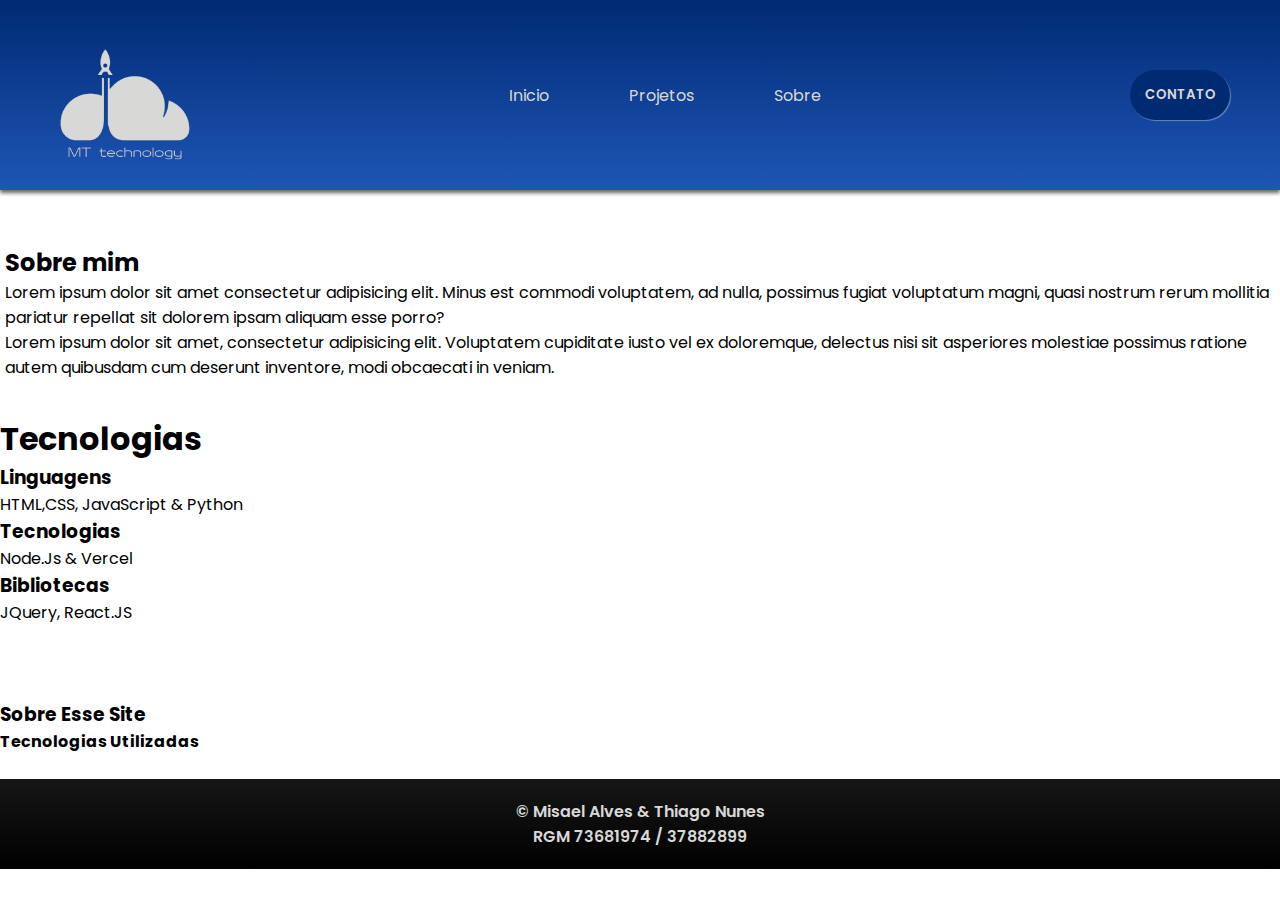
==== portfolio/index.html @ e2a2bcea "continuação" ====
<!DOCTYPE html>
<html lang="pt-br">
<head>
    <meta charset="UTF-8">
    <meta name="viewport" content="width=device-width, initial-scale=1.0">
    <link rel="stylesheet" href="assets/style/style.css">
    <title>Projeto</title>
</head>
<body>
    <header class="container">
        <img src="assets/imagens/logo.png" alt="#">

        <nav id="hd_itens">
            <a href="#">Inicio</a>
            <a href="#">Projetos</a>
            <a href="#">Sobre</a>
        </nav>
        <button id="hd_btn">
        CONTATO
        </button>
    </header>
    <main>

        <section id="sobre">
                <h2>Sobre mim</h2>
                <p>Lorem ipsum dolor sit amet consectetur adipisicing elit. Minus est commodi voluptatem, ad nulla, possimus fugiat voluptatum magni, quasi nostrum rerum mollitia pariatur repellat sit dolorem ipsam aliquam esse porro?</p>
                <p>Lorem ipsum dolor sit amet, consectetur adipisicing elit. Voluptatem cupiditate iusto vel ex doloremque, delectus nisi sit asperiores molestiae possimus ratione autem quibusdam cum deserunt inventore, modi obcaecati in veniam.</p>
        </section>

        <section id="tec">
            <h1>Tecnologias</h1>
            
            <div class="tecItem">
                <h3>Linguagens</h3>
                <p>
                    HTML,CSS, JavaScript & Python
                </p>
            </div>

            <div class="tecItem">
                <h3>Tecnologias</h3>
                <p>Node.Js & Vercel</p>
            </div>

            <div class="tecItem">
                <h3>Bibliotecas</h3>
                <p>JQuery, React.JS</p>
            </div>

        </section>

        <div id="projetos">
            
            <div id="proj_1">
                <img src="" alt="">
            </div>

            <div id="proj_2">
                <img src="" alt="">
            </div>

            <div id="proj_3">
                <img src="" alt="">
            </div>
            
        </div>

        <section id="sob_site">
            <article>
                <h3>Sobre Esse Site</h3>
                <h4>Tecnologias Utilizadas</h4>
                <img src="" alt="">
                <img src="" alt="">
                <img src="" alt="">
            </article>
        </section>
    </main>

    <footer class="container">
        <p>
            &copy; Misael Alves & Thiago Nunes    
        </p>
        <p>
            RGM 73681974 / 37882899
        </p>
    </footer>
</body>
</html>
---- portfolio/assets/style/style.css ----
@charset "UTF-8";

@import url('https://fonts.googleapis.com/css2?family=Poppins:ital,wght@0,100;0,200;0,300;0,400;0,500;0,600;0,700;0,800;0,900;1,100;1,200;1,300;1,400;1,500;1,600;1,700;1,800;1,900&display=swap');


:root{
   --fonte_corpo: "Poppins", sans-serif;

   --cor-000:#161616;
   --cor-001:#D8D9D7;
   --cor-002:#003694;
    --cor-003: #002A72;
    --cor-004:#0043B6;
    --cor-005: #1E56B6;
} /* O :root serve para criação de variáveis*/

/* Configurações Globais */
*{
    max-width: 100%;
    margin: 0;
    padding: 0;
    font-family: var(--fonte_corpo);   
}

/*Configurações de classes gerais*/
.container{
    padding: 20px 50px 20px 50px;
}

/*Configurações do Header*/
header{
    display: flex;
    flex-direction: row;
    justify-content: space-between;
    align-items: center;
    background-image: linear-gradient(to bottom, var(--cor-003), var(--cor-005));
    box-shadow: 0px 3px 4px #0000009c;
}

header > img{
    max-width: 150px;
    max-height: 150px;
}

#hd_itens{
    display: flex;
    justify-content: space-around;
    gap: 80px;
    max-width: 500px;
}

#hd_itens > a{
    text-align:center;
    text-decoration: none;
    color: var(--cor-001);
    position: relative;
}

#hd_itens > a::after{
    content: " ";
    width: 0%;
    height: 2px;
    background-color: var(--cor-001);
    position: absolute;
    bottom: 0;
    left: 0;
    transition: 0.5s ease-in-out;
}

#hd_itens > a:hover::after{
    width: 100%;
}

#hd_btn{
    width: 100px;
    height: 50px;
    box-shadow: 1px 1px 1px rgba(255, 255, 255, 0.356);
    border-radius: 25px;
    border: none;
    cursor: pointer;
    font-family: var(--fonte_corpo);
    font-weight: 600;
    background-color: var(--cor-003);
    color: var(--cor-001); 
}

#hd_btn:active{
    box-shadow: none;
}

#sobre{
    padding: 55px 5px 35px 5px;
}

footer{
    text-align: center;
    font-weight: 600;
    background-image: linear-gradient(to top,#000, 50%,var(--cor-000));
    color: var(--cor-001);
}
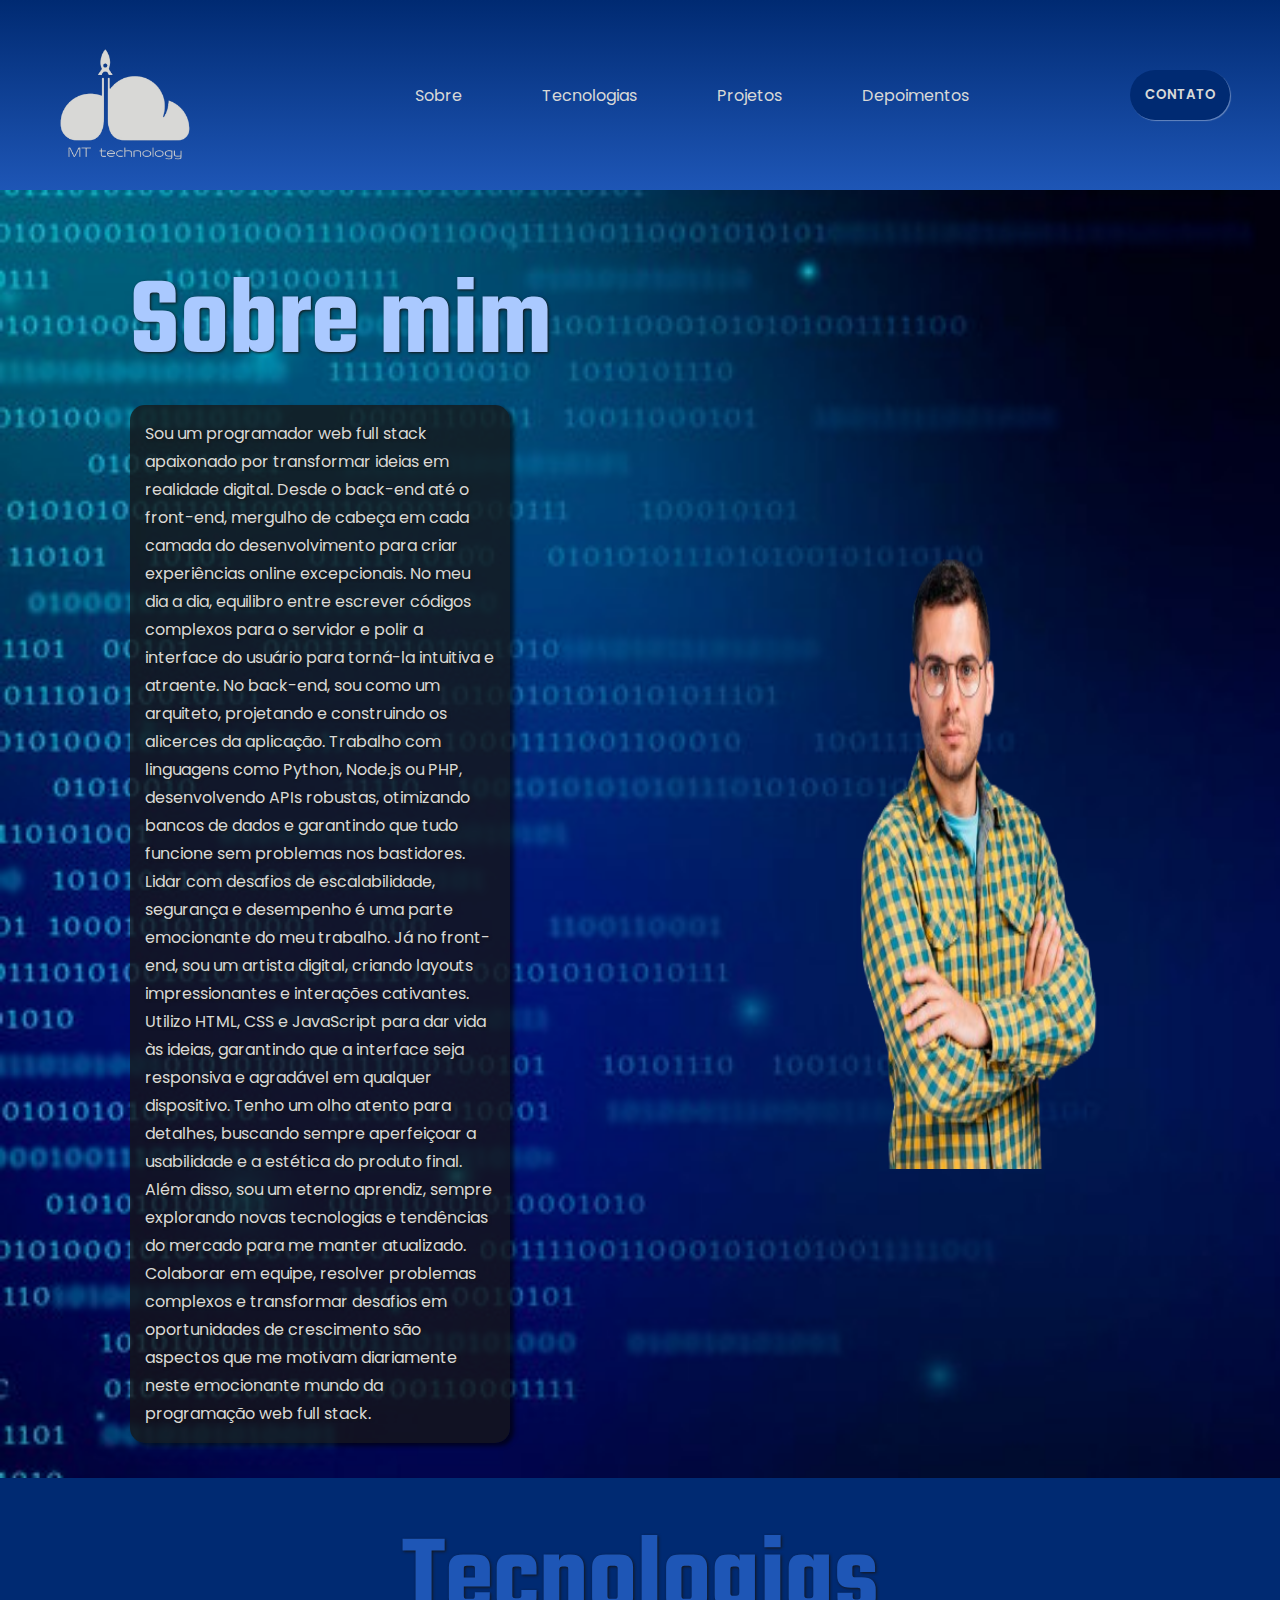
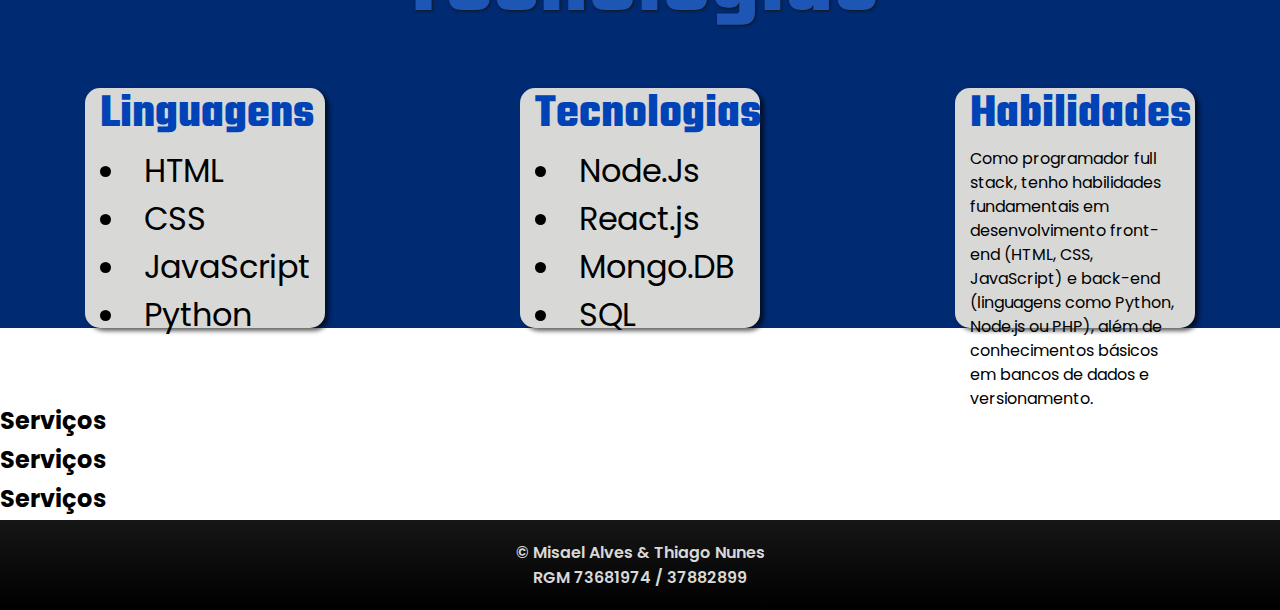
==== commit fe13796c: "maior progresso até aqui :smile:" ====
--- a/portfolio/index.html
+++ b/portfolio/index.html
@@ -11,40 +11,62 @@
         <img src="assets/imagens/logo.png" alt="#">
 
         <nav id="hd_itens">
-            <a href="#">Inicio</a>
+            <a href="#sobre">Sobre</a>
+            <a href="#tec">Tecnologias</a>
             <a href="#">Projetos</a>
-            <a href="#">Sobre</a>
+            <a href="#">Depoimentos</a>
         </nav>
-        <button id="hd_btn">
+        <button id="hd_btn" href="">
         CONTATO
         </button>
     </header>
     <main>
 
         <section id="sobre">
-                <h2>Sobre mim</h2>
-                <p>Lorem ipsum dolor sit amet consectetur adipisicing elit. Minus est commodi voluptatem, ad nulla, possimus fugiat voluptatum magni, quasi nostrum rerum mollitia pariatur repellat sit dolorem ipsam aliquam esse porro?</p>
-                <p>Lorem ipsum dolor sit amet, consectetur adipisicing elit. Voluptatem cupiditate iusto vel ex doloremque, delectus nisi sit asperiores molestiae possimus ratione autem quibusdam cum deserunt inventore, modi obcaecati in veniam.</p>
+                <div id="sobM">
+                    <h2>Sobre mim</h2>
+                    <p>
+                        Sou um programador web full stack apaixonado por transformar ideias em realidade digital. Desde o back-end até o front-end, mergulho de cabeça em cada camada do desenvolvimento para criar experiências online excepcionais. No meu dia a dia, equilibro entre escrever códigos complexos para o servidor e polir a interface do usuário para torná-la intuitiva e atraente.
+                        No back-end, sou como um arquiteto, projetando e construindo os alicerces da aplicação. Trabalho com linguagens como Python, Node.js ou PHP, desenvolvendo APIs robustas, otimizando bancos de dados e garantindo que tudo funcione sem problemas nos bastidores. Lidar com desafios de escalabilidade, segurança e desempenho é uma parte emocionante do meu trabalho.
+                        Já no front-end, sou um artista digital, criando layouts impressionantes e interações cativantes. Utilizo HTML, CSS e JavaScript para dar vida às ideias, garantindo que a interface seja responsiva e agradável em qualquer dispositivo. Tenho um olho atento para detalhes, buscando sempre aperfeiçoar a usabilidade e a estética do produto final.
+                        Além disso, sou um eterno aprendiz, sempre explorando novas tecnologias e tendências do mercado para me manter atualizado. Colaborar em equipe, resolver problemas complexos e transformar desafios em oportunidades de crescimento são aspectos que me motivam diariamente neste emocionante mundo da programação web full stack.
+                    </p>
+                </div>
+                <div id="eu">
+                    <img src="assets/imagens/prog.png" alt="">
+                </div>
         </section>
 
         <section id="tec">
             <h1>Tecnologias</h1>
             
-            <div class="tecItem">
-                <h3>Linguagens</h3>
-                <p>
-                    HTML,CSS, JavaScript & Python
-                </p>
-            </div>
+            <div id="tecItens">
+                <div class="tecItem ling">
+                    <h3>Linguagens</h3>
+                    <ul>
+                        <li>HTML</li>
+                        <li>CSS</li>
+                        <li>JavaScript</li>
+                        <li>Python</li>
+                    </ul>
+                </div>
 
-            <div class="tecItem">
-                <h3>Tecnologias</h3>
-                <p>Node.Js & Vercel</p>
-            </div>
+                <div class="tecItem tecn">
+                    <h3>Tecnologias</h3>
+                    <ul>
+                       <li>Node.Js</li>
+                       <li>React.js</li>
+                       <li>Mongo.DB</li>
+                       <li>SQL</li> 
+                    <ul/>
+                </div>
 
-            <div class="tecItem">
-                <h3>Bibliotecas</h3>
-                <p>JQuery, React.JS</p>
+                <div class="tecItem">
+                    <h3>Habilidades</h3>
+                    <p>
+                        Como programador full stack, tenho habilidades fundamentais em desenvolvimento front-end (HTML, CSS, JavaScript) e back-end (linguagens como Python, Node.js ou PHP), além de conhecimentos básicos em bancos de dados e versionamento.
+                    </p>
+                </div>
             </div>
 
         </section>
@@ -65,14 +87,35 @@
             
         </div>
 
-        <section id="sob_site">
-            <article>
-                <h3>Sobre Esse Site</h3>
-                <h4>Tecnologias Utilizadas</h4>
-                <img src="" alt="">
-                <img src="" alt="">
-                <img src="" alt="">
-            </article>
+        <section id="dep">
+            <div class="depoiment">
+                <h2>Serviços</h2>
+                <table>
+                    <th></th>
+                    <th></th>
+                    <th></th>
+                </table>
+            </div>
+            <div class="depoiment">
+                <h2>Serviços</h2>
+                <table>
+                    <th></th>
+                    <th></th>
+                    <th></th>
+                </table>
+            </div>
+            <div class="depoiment">
+                <h2>Serviços</h2>
+                <table>
+                    <th></th>
+                    <th></th>
+                    <th></th>
+                </table>
+            </div>
+        </section>
+
+        <section id="cont">
+            
         </section>
     </main>
 
--- a/portfolio/assets/style/style.css
+++ b/portfolio/assets/style/style.css
@@ -1,10 +1,12 @@
 @charset "UTF-8";
 
+/* Iportações de fontes */
 @import url('https://fonts.googleapis.com/css2?family=Poppins:ital,wght@0,100;0,200;0,300;0,400;0,500;0,600;0,700;0,800;0,900;1,100;1,200;1,300;1,400;1,500;1,600;1,700;1,800;1,900&display=swap');
-
+@import url('https://fonts.googleapis.com/css2?family=Teko:wght@300..700&display=swap');
 
 :root{
    --fonte_corpo: "Poppins", sans-serif;
+   --fonte-titulos: "Teko" , sans-serif; 
 
    --cor-000:#161616;
    --cor-001:#D8D9D7;
@@ -12,6 +14,7 @@
     --cor-003: #002A72;
     --cor-004:#0043B6;
     --cor-005: #1E56B6;
+    --cor-006: #AAC9FF;
 } /* O :root serve para criação de variáveis*/
 
 /* Configurações Globais */
@@ -34,12 +37,14 @@
     justify-content: space-between;
     align-items: center;
     background-image: linear-gradient(to bottom, var(--cor-003), var(--cor-005));
-    box-shadow: 0px 3px 4px #0000009c;
+    box-shadow: 2px 3px 4px #000000;
 }
 
 header > img{
     max-width: 150px;
     max-height: 150px;
+    min-width: 75px;
+    min-height: 75px;
 }
 
 #hd_itens{
@@ -87,11 +92,123 @@
 #hd_btn:active{
     box-shadow: none;
 }
-
+/* Configurações sOBRE MIM */
 #sobre{
+    display: flex;
+    flex-direction: row;
+    justify-content: space-around;
+    align-items: center;
     padding: 55px 5px 35px 5px;
-}
-
+    background:url(/portfolio/assets/imagens/fundo-sobre.jpg);
+    background-size: cover;
+    color: var(--cor-001);
+    text-shadow: 1px 1px 3px var(--cor-000);
+}
+
+#sobM h2{
+    font-family: var(--fonte-titulos);
+    color: var(--cor-006);
+    text-align: center;
+    font-size: 7rem;
+    font-weight: 600;
+}
+
+#sobM p{
+    width: 350px;
+    height: fit-content;
+    padding: 15px;
+    line-height: 1.75em;
+    background-color: #161616c7;
+    border-radius: 15px;
+    box-shadow: 4px 3px 4px #0000009c;
+}
+
+#eu{
+    display: flex;
+    width: 350px;
+    align-content: flex-end;
+}
+
+#eu img{
+    width: 650px;
+    height:650px;
+}
+/* Configurações TECNOLOGIAS */
+#tec{
+    display: flex;
+    flex-direction: column;
+    justify-content: flex-start;
+    background-color: var(--cor-003);
+    width: 100%;
+    height: 400px;
+    padding-top: 25px;
+    padding-bottom: 25px;
+}
+
+#tec h1{
+    font-family: var(--fonte-titulos);
+    font-size: 7em;
+    padding-bottom: 25px;
+    font-weight: 600;
+    text-align: center;
+    color: var(--cor-005);
+    text-shadow: 1px 1px 3px var(--cor-000);
+}
+
+#tecItens{
+    display: flex;
+    flex-direction: row;
+    gap: 25px;
+    justify-content: space-around;
+    align-items: center;
+    
+}
+
+.tecItem{
+    display: flex;
+    flex-direction: column;
+    width: 210px;
+    height: 210px;
+    background-color: var(--cor-001);
+    padding: 15px;
+    border-radius: 15px;
+    cursor: pointer;
+    box-shadow: 4px 3px 4px #0000009c ;
+    transition: 0.5s ease-in-out;
+    line-height: 1.5rem;
+    font-weight: 400;
+}
+
+.tecItem:hover{
+    transform: scale(1.15);
+    background-color: var(--cor-006);
+    padding: 17px;
+    font-weight: 700;
+    border-bottom: 3px solid var(--cor-004);
+    border-right: 3px solid var(--cor-004);
+}
+
+.tecItem h3{
+    color: var(--cor-004);
+    font-family: var(--fonte-titulos);
+    padding-bottom: 20px;
+    font-size: 3em;
+}
+
+.ling ul{
+    list-style: inside;
+    font-size: 2rem;
+    line-height: 1.5;
+}
+
+.tecn ul{
+    list-style: inside;
+    font-size: 2rem;
+    line-height: 1.5; 
+}
+/* Configuraçoes PROJETOS */
+
+/* Configurações Footer */
 footer{
     text-align: center;
     font-weight: 600;
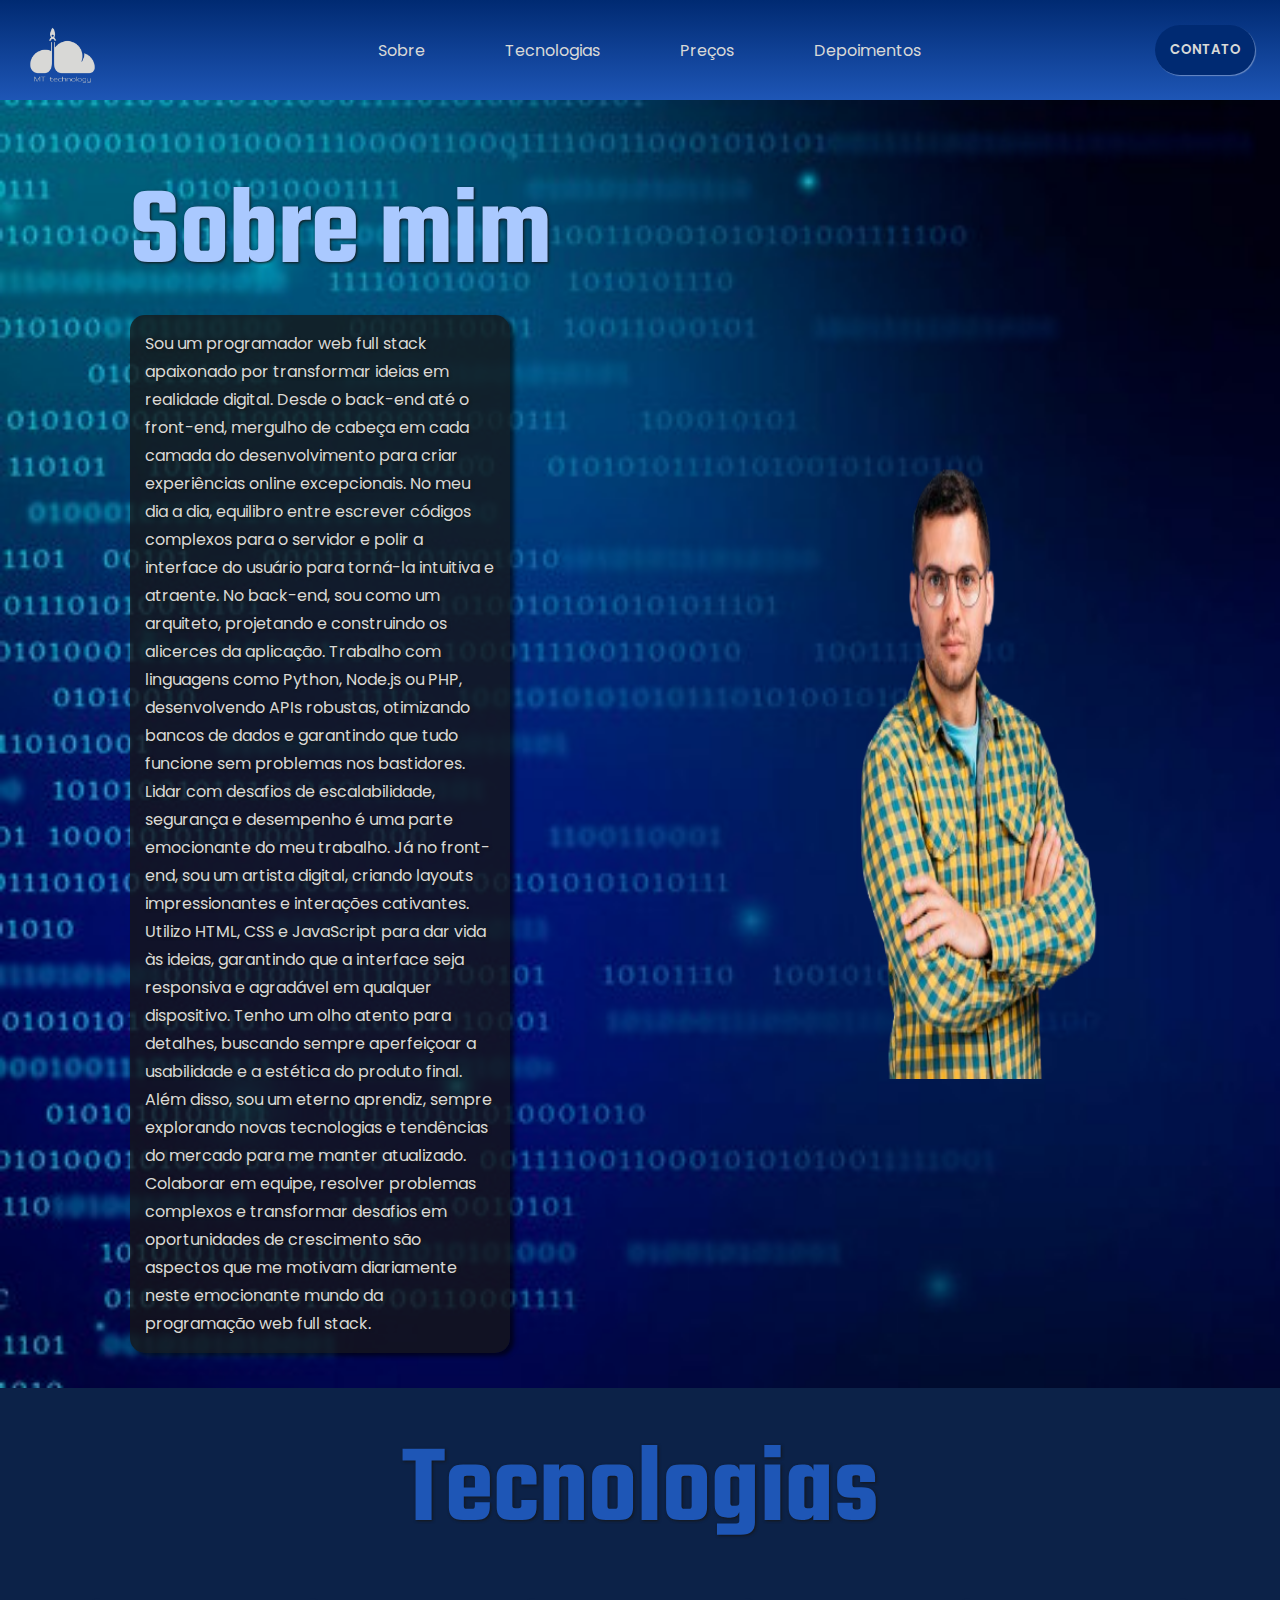
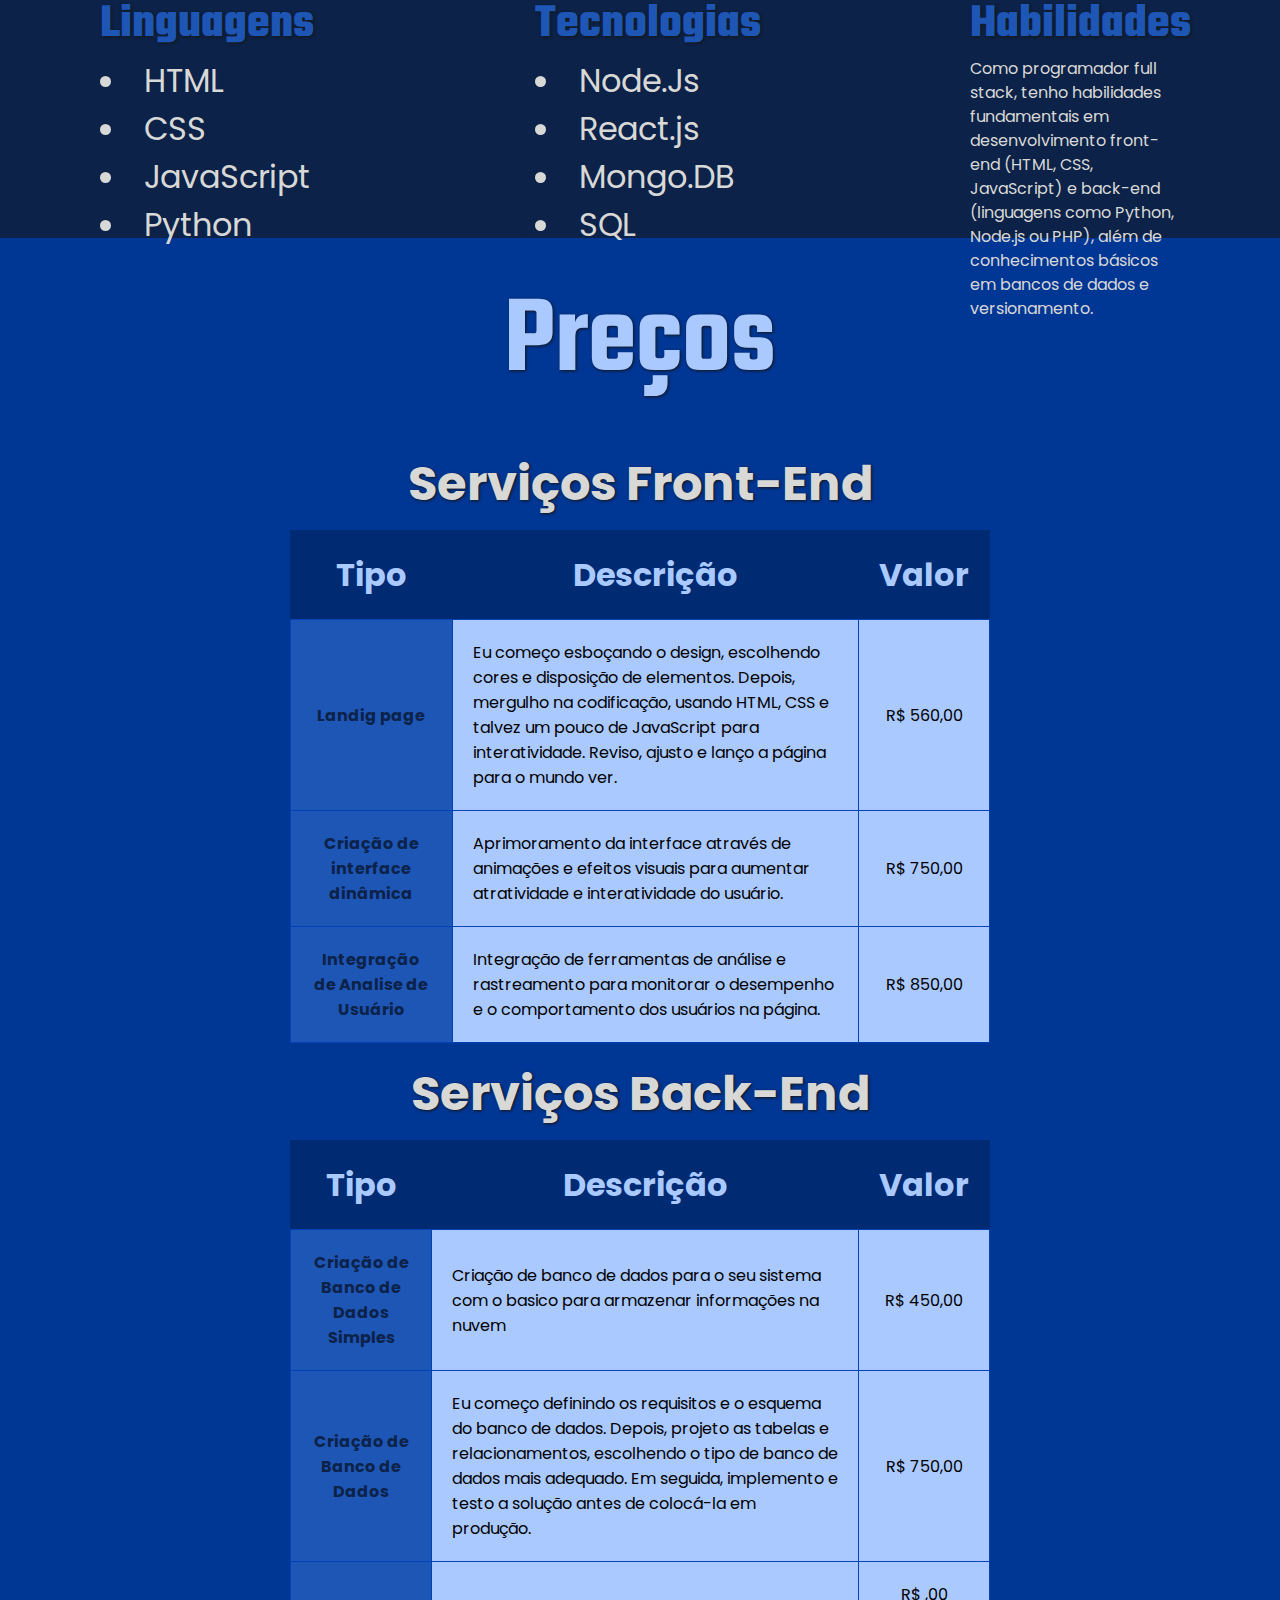
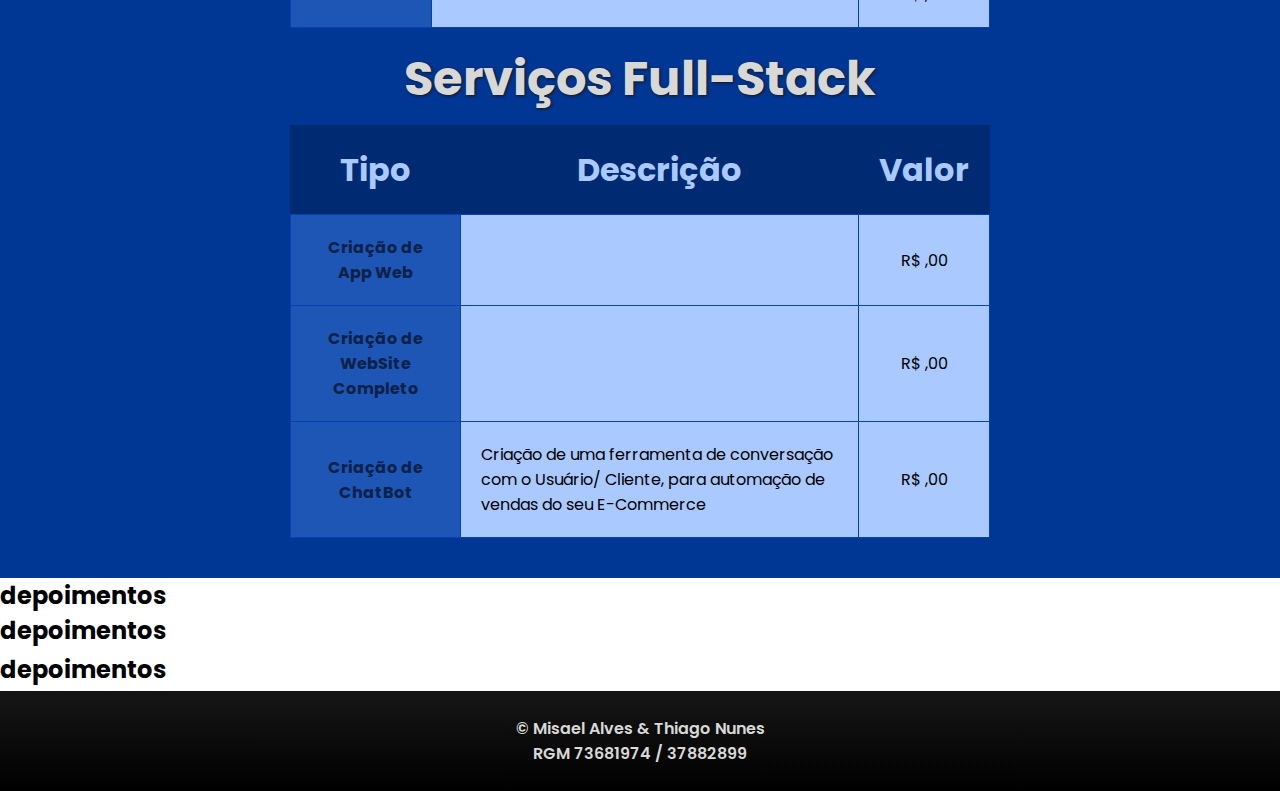
==== commit 29cc237b: "continuação do andamento do projeto" ====
--- a/portfolio/index.html
+++ b/portfolio/index.html
@@ -13,7 +13,7 @@
         <nav id="hd_itens">
             <a href="#sobre">Sobre</a>
             <a href="#tec">Tecnologias</a>
-            <a href="#">Projetos</a>
+            <a href="#precos">Preços</a>
             <a href="#">Depoimentos</a>
         </nav>
         <button id="hd_btn" href="">
@@ -24,7 +24,7 @@
 
         <section id="sobre">
                 <div id="sobM">
-                    <h2>Sobre mim</h2>
+                    <h1>Sobre mim</h1>
                     <p>
                         Sou um programador web full stack apaixonado por transformar ideias em realidade digital. Desde o back-end até o front-end, mergulho de cabeça em cada camada do desenvolvimento para criar experiências online excepcionais. No meu dia a dia, equilibro entre escrever códigos complexos para o servidor e polir a interface do usuário para torná-la intuitiva e atraente.
                         No back-end, sou como um arquiteto, projetando e construindo os alicerces da aplicação. Trabalho com linguagens como Python, Node.js ou PHP, desenvolvendo APIs robustas, otimizando bancos de dados e garantindo que tudo funcione sem problemas nos bastidores. Lidar com desafios de escalabilidade, segurança e desempenho é uma parte emocionante do meu trabalho.
@@ -71,25 +71,98 @@
 
         </section>
 
-        <div id="projetos">
-            
-            <div id="proj_1">
-                <img src="" alt="">
+        <section id="precos">
+            <h1>Preços</h1>
+
+            <div id="front" class="prec_item">
+                <h2>Serviços Front-End</h2>
+                <table class="tabela">
+                    <th>Tipo</th>
+                    <th>Descrição</th>
+                    <th>Valor</th>
+
+                    <tr>
+                        <td class="tipo">Landig page</td>
+                        <td class="descricao">Eu começo esboçando o design, escolhendo cores e disposição de elementos. Depois, mergulho na codificação, usando HTML, CSS e talvez um pouco de JavaScript para interatividade. Reviso, ajusto e lanço a página para o mundo ver.</td>
+                        <td class="valor">560</td>
+                    </tr>
+                    <tr>
+                        <td class="tipo">Criação de interface dinâmica</td>
+                        <td class="descricao">Aprimoramento da interface através de animações e efeitos visuais para aumentar atratividade e interatividade do usuário.</td>
+                        <td class="valor">750</td>
+                    </tr>
+                    <tr>
+                        <td class="tipo"> Integração de Analise de Usuário</td>
+                        <td class="descricao">Integração de ferramentas de análise e rastreamento para monitorar o desempenho e o comportamento dos usuários na página.</td>
+                        <td class="valor">850</td>
+                    </tr>
+                </table>
             </div>
 
-            <div id="proj_2">
-                <img src="" alt="">
+            <div id="back" class="prec_item">
+                <h2>Serviços Back-End</h2>
+                <table class="tabela">
+                    <th>Tipo</th>
+                    <th>Descrição</th>
+                    <th>Valor</th>
+
+                    <tr>
+                        <td class="tipo">Criação de Banco de Dados Simples</td>
+                        <td class="descricao">Criação de banco de dados para o seu sistema com o basico para armazenar informações na nuvem</td>
+                        <td class="valor">450</td>
+                    </tr>
+
+                    <tr>
+                        <td class="tipo">Criação de Banco de Dados</td>
+                        <td class="descricao">Eu começo definindo os requisitos e o esquema do banco de dados. Depois, projeto as tabelas e relacionamentos, escolhendo o tipo de banco de dados mais adequado. Em seguida, implemento e testo a solução antes de colocá-la em produção.</td>
+                        <td class="valor">750</td>
+                    </tr>
+
+                    <tr>
+                        <td class="tipo"></td>
+                        <td class="descricao"></td>
+                        <td class="valor"></td>
+                    </tr>
+                </table>
             </div>
 
-            <div id="proj_3">
-                <img src="" alt="">
+            <div id="full" class="prec_item">
+                <h2>Serviços Full-Stack</h2>
+                <table class="tabela">
+                    <th>Tipo</th>
+                    <th>Descrição</th>
+                    <th>Valor</th>
+
+                    <tr>
+                        <td class="tipo">Criação de App Web</td>
+                        <td class="descricao"></td>
+                        <td class="valor"></td>
+                    </tr>
+
+                    <tr>
+                        <td class="tipo">Criação de WebSite Completo</td>
+                        <td class="descricao"></td>
+                        <td class="valor"></td>
+                    </tr>
+
+                    <tr>
+                        <td class="tipo">Criação de ChatBot</td>
+                        <td class="descricao"> Criação de uma ferramenta de conversação com o Usuário/ Cliente, para automação de vendas do seu E-Commerce</td>
+                        <td class="valor"></td>
+                    </tr>
+                </table>
+
             </div>
             
-        </div>
+        </section>
 
         <section id="dep">
             <div class="depoiment">
-                <h2>Serviços</h2>
+                <h2>depoimentos</h2>
+                
+            </div>
+            <div class="depoiment">
+                <h2>depoimentos</h2>
                 <table>
                     <th></th>
                     <th></th>
@@ -97,15 +170,7 @@
                 </table>
             </div>
             <div class="depoiment">
-                <h2>Serviços</h2>
-                <table>
-                    <th></th>
-                    <th></th>
-                    <th></th>
-                </table>
-            </div>
-            <div class="depoiment">
-                <h2>Serviços</h2>
+                <h2>depoimentos</h2>
                 <table>
                     <th></th>
                     <th></th>
--- a/portfolio/assets/style/style.css
+++ b/portfolio/assets/style/style.css
@@ -15,6 +15,8 @@
     --cor-004:#0043B6;
     --cor-005: #1E56B6;
     --cor-006: #AAC9FF;
+    --cor-007: #235ED5;
+    --cor-008: #0C2248
 } /* O :root serve para criação de variáveis*/
 
 /* Configurações Globais */
@@ -27,7 +29,9 @@
 
 /*Configurações de classes gerais*/
 .container{
-    padding: 20px 50px 20px 50px;
+    max-width: 100%;
+    height: 50px;
+    padding: 25px;
 }
 
 /*Configurações do Header*/
@@ -41,10 +45,8 @@
 }
 
 header > img{
-    max-width: 150px;
-    max-height: 150px;
-    min-width: 75px;
-    min-height: 75px;
+    max-width: 75px;
+    max-height: 75px;
 }
 
 #hd_itens{
@@ -91,6 +93,7 @@
 
 #hd_btn:active{
     box-shadow: none;
+    color: var(--cor-005);
 }
 /* Configurações sOBRE MIM */
 #sobre{
@@ -105,7 +108,7 @@
     text-shadow: 1px 1px 3px var(--cor-000);
 }
 
-#sobM h2{
+#sobM h1{
     font-family: var(--fonte-titulos);
     color: var(--cor-006);
     text-align: center;
@@ -138,7 +141,7 @@
     display: flex;
     flex-direction: column;
     justify-content: flex-start;
-    background-color: var(--cor-003);
+    background-color: var(--cor-008);
     width: 100%;
     height: 400px;
     padding-top: 25px;
@@ -169,29 +172,37 @@
     flex-direction: column;
     width: 210px;
     height: 210px;
-    background-color: var(--cor-001);
+    background-color: var(--cor-008);
+    color: var(--cor-001);
     padding: 15px;
     border-radius: 15px;
     cursor: pointer;
-    box-shadow: 4px 3px 4px #0000009c ;
-    transition: 0.5s ease-in-out;
+    transition: 0.5s;
     line-height: 1.5rem;
     font-weight: 400;
 }
 
 .tecItem:hover{
     transform: scale(1.15);
-    background-color: var(--cor-006);
+    background-color: var(--cor-001);
+    color: var(--cor-000);
     padding: 17px;
     font-weight: 700;
+    border-right: 3px solid var(--cor-004);
     border-bottom: 3px solid var(--cor-004);
-    border-right: 3px solid var(--cor-004);
+}
+
+.tecItem:active{
+    background-color: var(--cor-006);
+    border-right: 2px solid var(--cor-004);
+    border-bottom: 2px solid var(--cor-004);
 }
 
 .tecItem h3{
-    color: var(--cor-004);
+    color: var(--cor-005);
     font-family: var(--fonte-titulos);
     padding-bottom: 20px;
+    text-shadow: 1px 1px 3px var(--cor-000);
     font-size: 3em;
 }
 
@@ -207,6 +218,89 @@
     line-height: 1.5; 
 }
 /* Configuraçoes PROJETOS */
+#precos{
+    display: flex;
+    flex-direction: column;
+    align-items: center;
+    padding: 25px 0px;
+    background-color: var(--cor-002);
+}
+
+#precos > h1{
+    font-family: var(--fonte-titulos);
+    font-size: 7rem;
+    font-weight: 600;
+    padding-bottom: 25px;
+    color: var(--cor-006);
+    text-shadow: 1px 1px 3px var(--cor-000);
+}
+
+.prec_item h2{
+    text-align: center;
+    padding-bottom: 10px;
+    color: var(--cor-001);
+    text-shadow: 1px 1px 3px var(--cor-000);
+    font-size: 3rem;
+    color: var;
+}
+
+.prec_item h2:hover{
+    text-shadow: 4px 1px 3px var(--cor-008);
+    cursor: pointer;
+}
+
+.tabela{
+    width: 700px;
+    border-collapse: collapse;
+    border:1px solid var(--cor-003);
+    text-align: center;
+    background-color: var(--cor-006);
+    margin-bottom: 15px;
+}
+
+.tabela:hover{
+    transform: scale(1.02);
+    box-shadow: 4px 4px 3px var(--cor-008);
+    border: 1px solid var(--cor-003);
+    cursor: pointer;
+}
+
+.tabela th{
+    background-color: var(--cor-003);
+    color: var(--cor-006);
+    text-align: center;
+    padding: 20px;
+    font-size: 2rem;
+}
+
+.tabela td{
+    border: 1px solid var(--cor-004);
+    padding: 20px;
+
+}
+
+.tipo{
+    font-weight: 700;
+    background-color: var(--cor-005);
+    color: var(--cor-008);
+}
+
+.descricao{
+    text-align: start;
+
+}
+
+.valor{
+
+}
+
+.valor::before{
+    content: "R$ ";
+}
+
+.valor::after{
+    content: ",00";
+}
 
 /* Configurações Footer */
 footer{
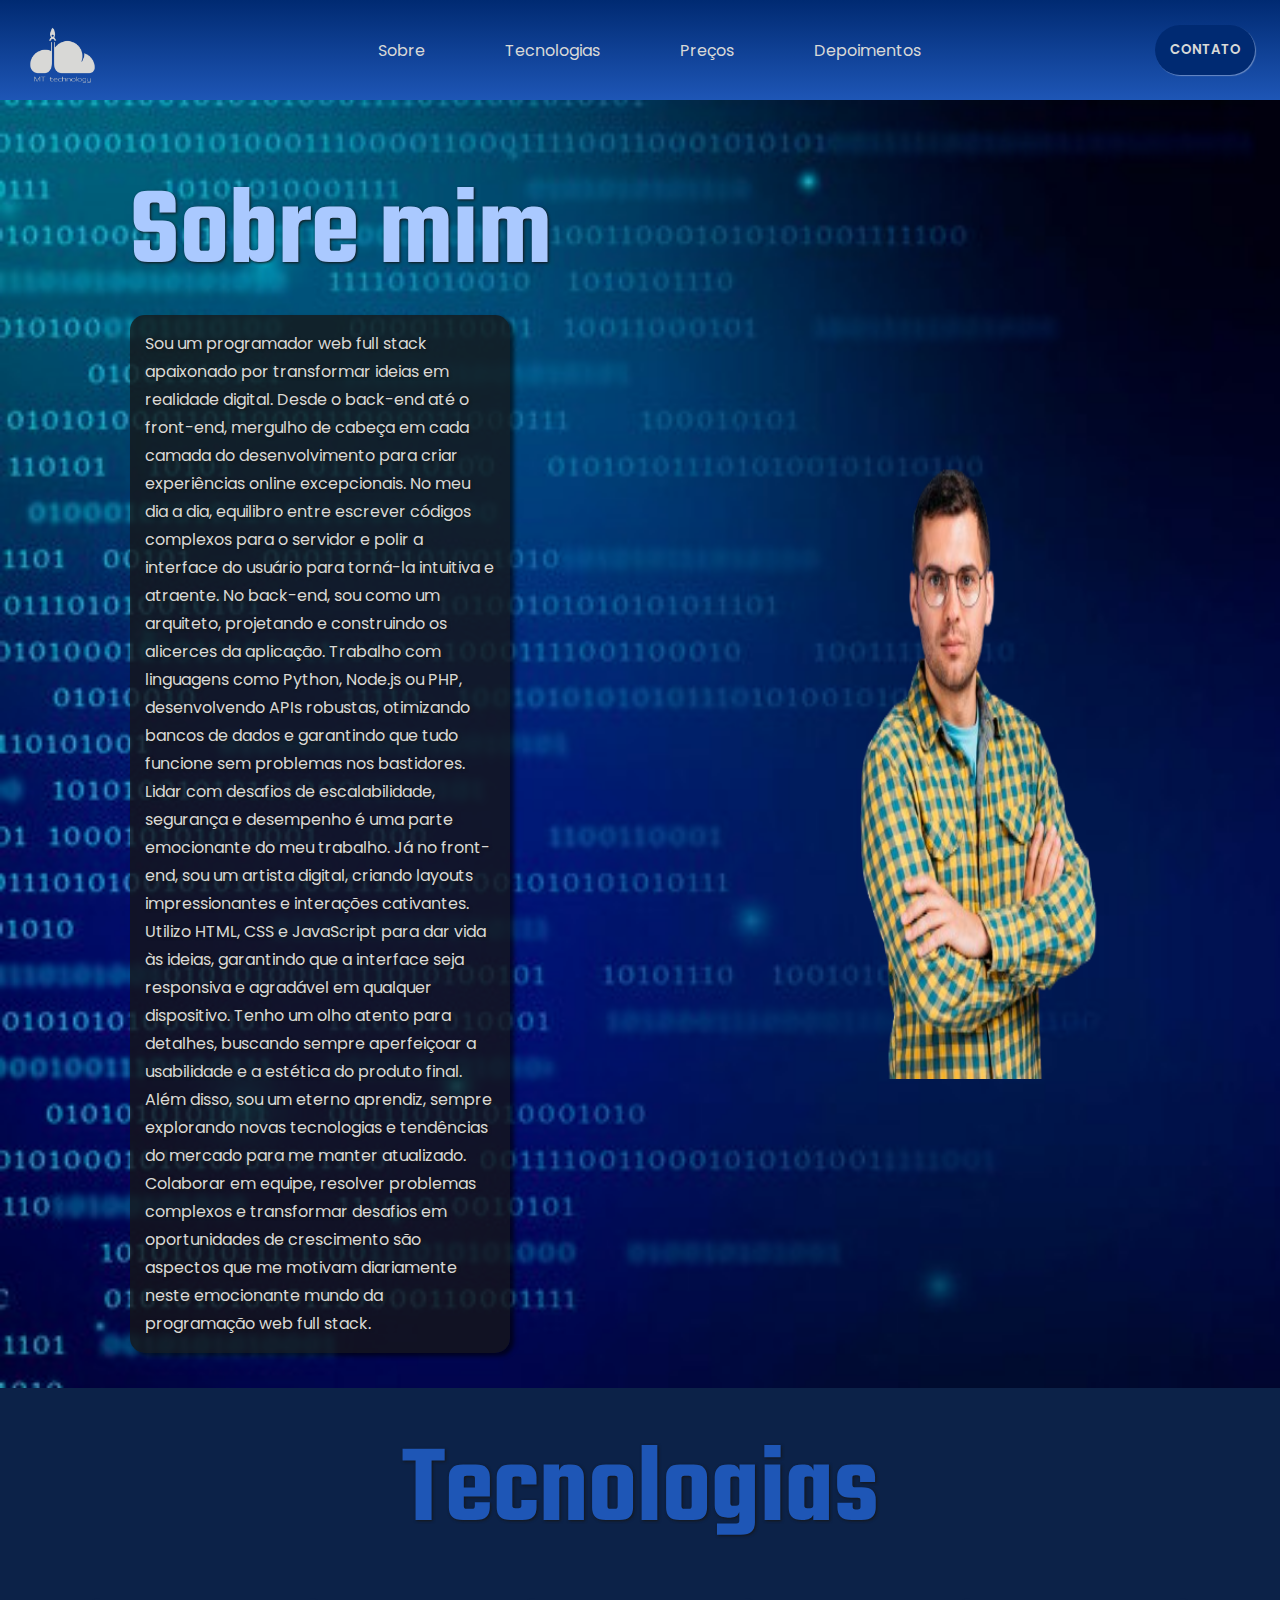
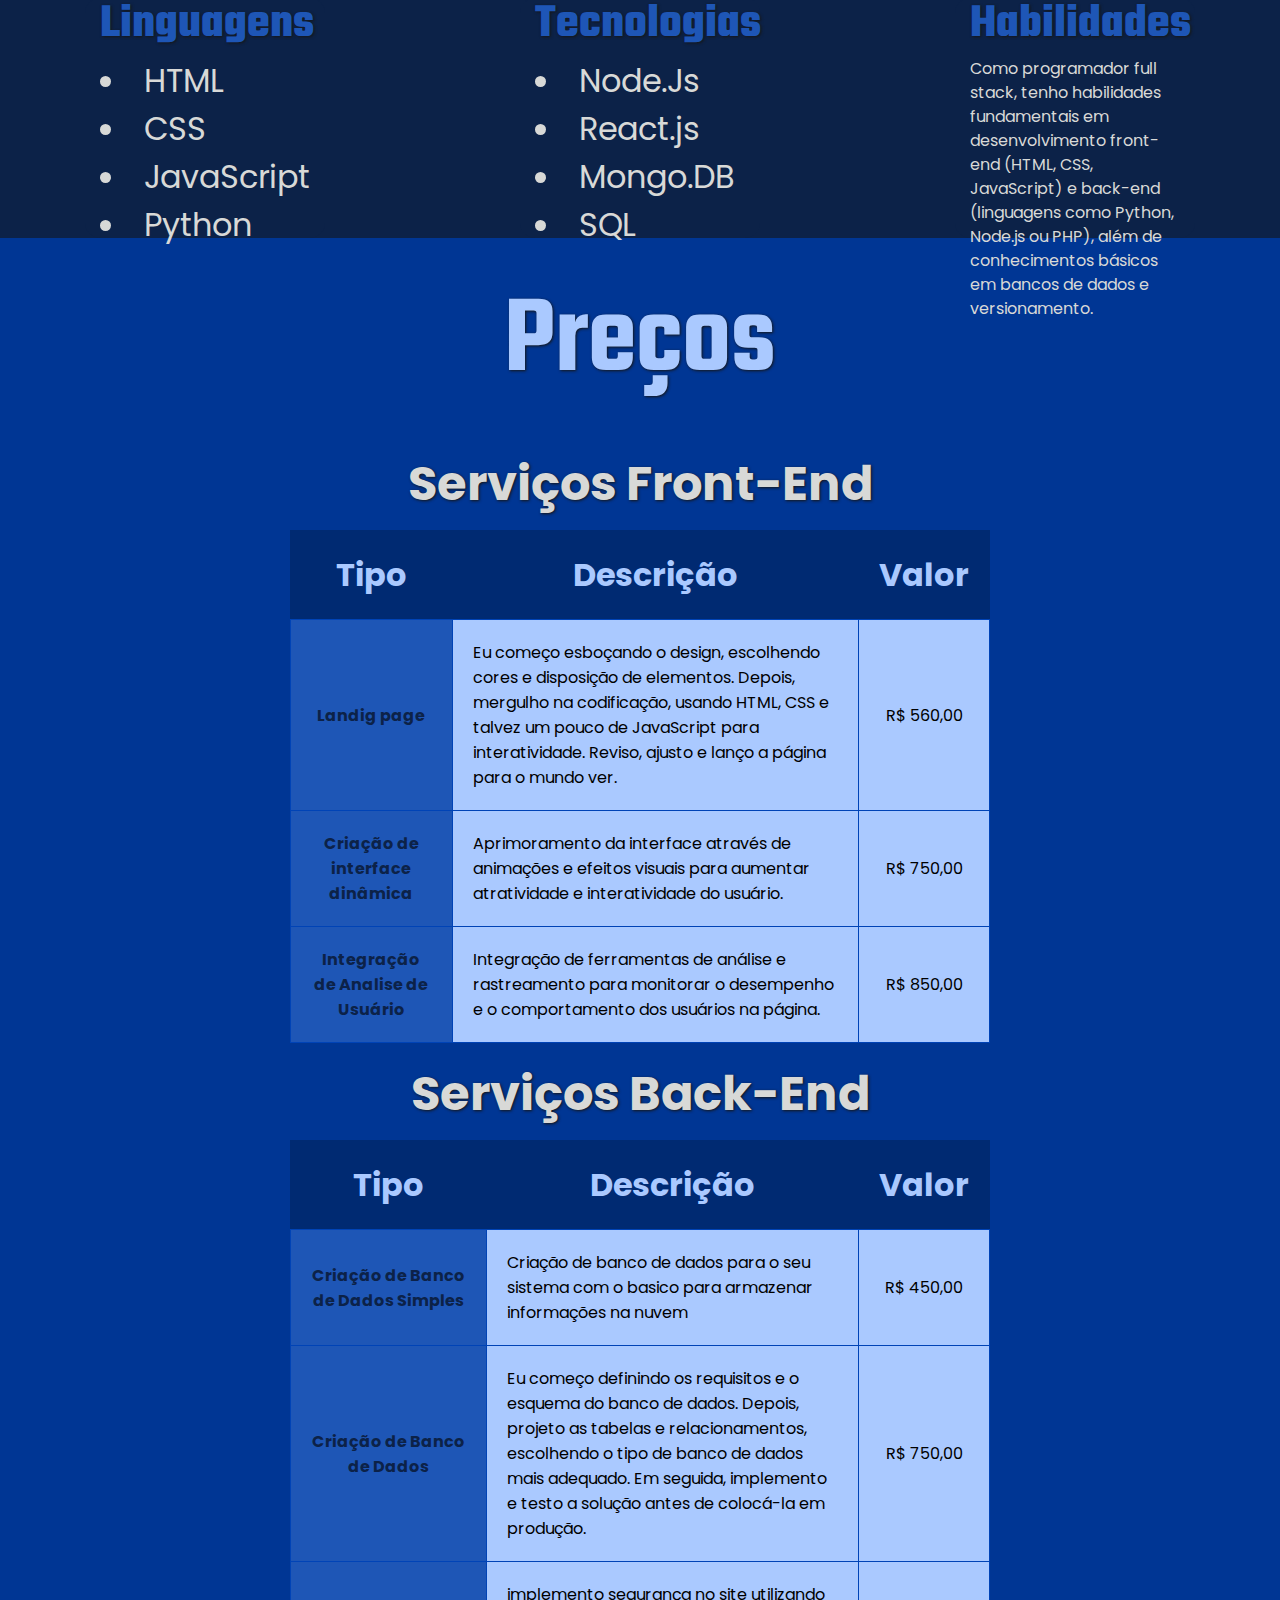
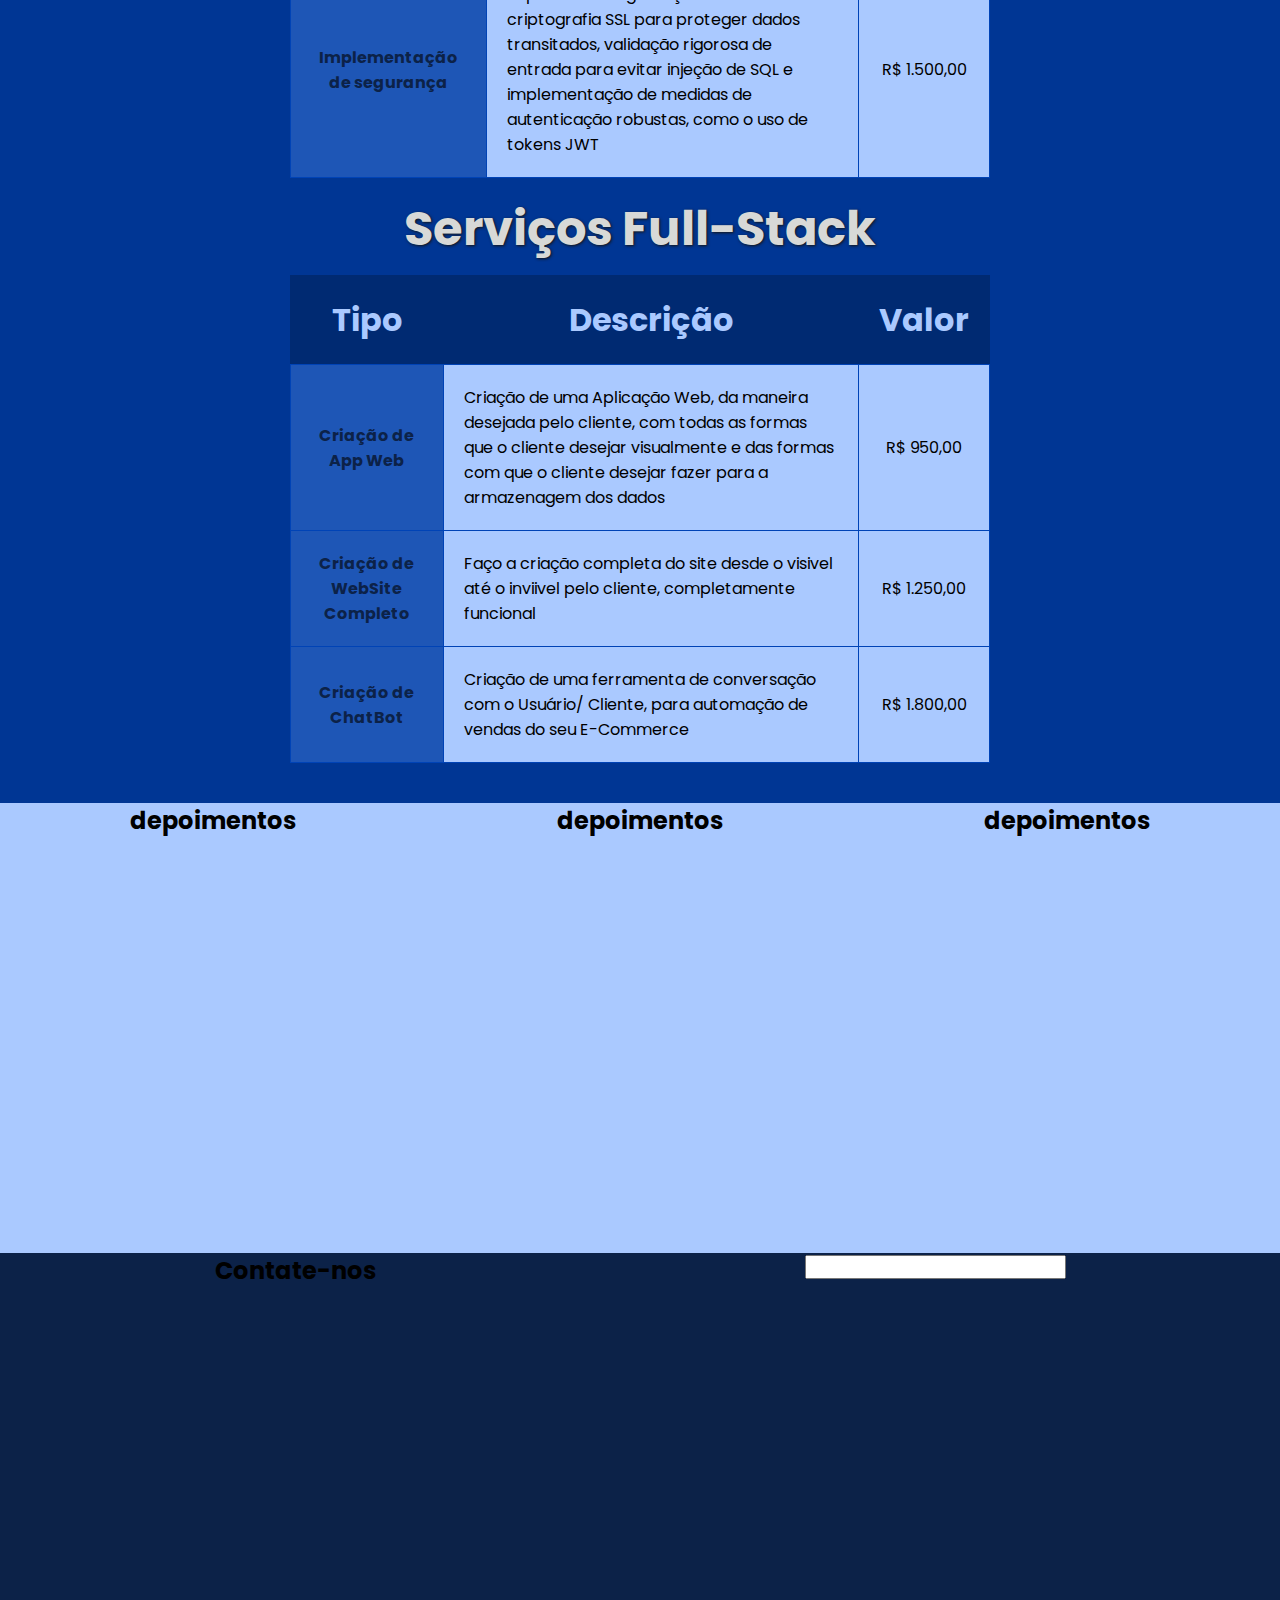
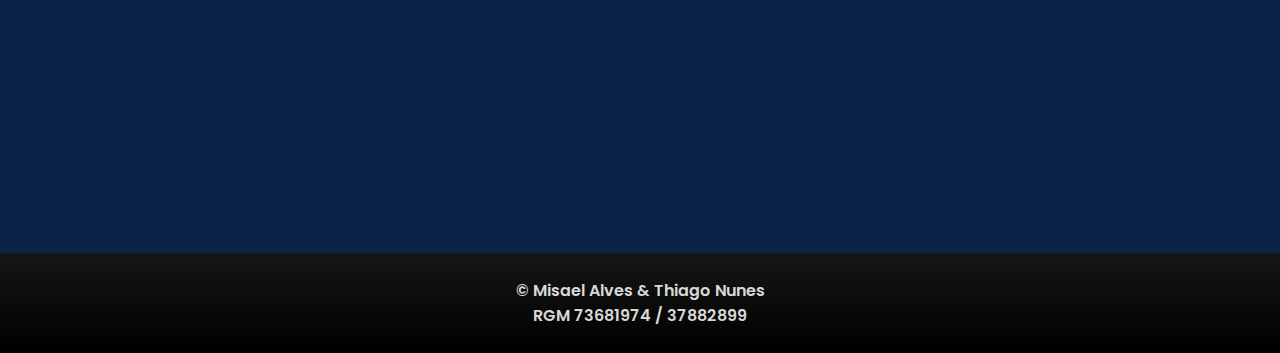
==== commit e9948dd5: "quase acabando" ====
--- a/portfolio/index.html
+++ b/portfolio/index.html
@@ -119,9 +119,9 @@
                     </tr>
 
                     <tr>
-                        <td class="tipo"></td>
-                        <td class="descricao"></td>
-                        <td class="valor"></td>
+                        <td class="tipo">Implementação de segurança</td>
+                        <td class="descricao">implemento segurança no site utilizando criptografia SSL para proteger dados transitados, validação rigorosa de entrada para evitar injeção de SQL e implementação de medidas de autenticação robustas, como o uso de tokens JWT</td>
+                        <td class="valor">1.500</td>
                     </tr>
                 </table>
             </div>
@@ -135,20 +135,20 @@
 
                     <tr>
                         <td class="tipo">Criação de App Web</td>
-                        <td class="descricao"></td>
-                        <td class="valor"></td>
+                        <td class="descricao">Criação de uma Aplicação Web, da maneira desejada pelo cliente, com todas as formas que o cliente desejar visualmente e das formas com que o cliente desejar fazer para a armazenagem dos dados</td>
+                        <td class="valor">950</td>
                     </tr>
 
                     <tr>
                         <td class="tipo">Criação de WebSite Completo</td>
-                        <td class="descricao"></td>
-                        <td class="valor"></td>
+                        <td class="descricao">Faço a criação completa do site desde o visivel até o inviivel pelo cliente, completamente funcional</td>
+                        <td class="valor">1.250</td>
                     </tr>
 
                     <tr>
                         <td class="tipo">Criação de ChatBot</td>
                         <td class="descricao"> Criação de uma ferramenta de conversação com o Usuário/ Cliente, para automação de vendas do seu E-Commerce</td>
-                        <td class="valor"></td>
+                        <td class="valor">1.800</td>
                     </tr>
                 </table>
 
@@ -163,24 +163,20 @@
             </div>
             <div class="depoiment">
                 <h2>depoimentos</h2>
-                <table>
-                    <th></th>
-                    <th></th>
-                    <th></th>
-                </table>
+      
             </div>
             <div class="depoiment">
                 <h2>depoimentos</h2>
-                <table>
-                    <th></th>
-                    <th></th>
-                    <th></th>
-                </table>
+
             </div>
         </section>
 
         <section id="cont">
-            
+            <h2>Contate-nos</h2>
+
+            <form action="">
+                <input type="text">
+            </form>
         </section>
     </main>
 
--- a/portfolio/assets/style/style.css
+++ b/portfolio/assets/style/style.css
@@ -302,6 +302,27 @@
     content: ",00";
 }
 
+/*Configuração Depoimentos*/
+#dep{
+    display: flex;
+    flex-direction: row;
+    justify-content: space-around;
+    height: 450px;
+    width: 100%;
+    background-color: var(--cor-006);
+}
+
+/*Configuração Contato*/
+
+#cont{
+    display: flex;
+    flex-direction: row;
+    justify-content: space-around;
+    height: 600px;
+    width: 100%;
+    background-color: var(--cor-008);
+}
+
 /* Configurações Footer */
 footer{
     text-align: center;
